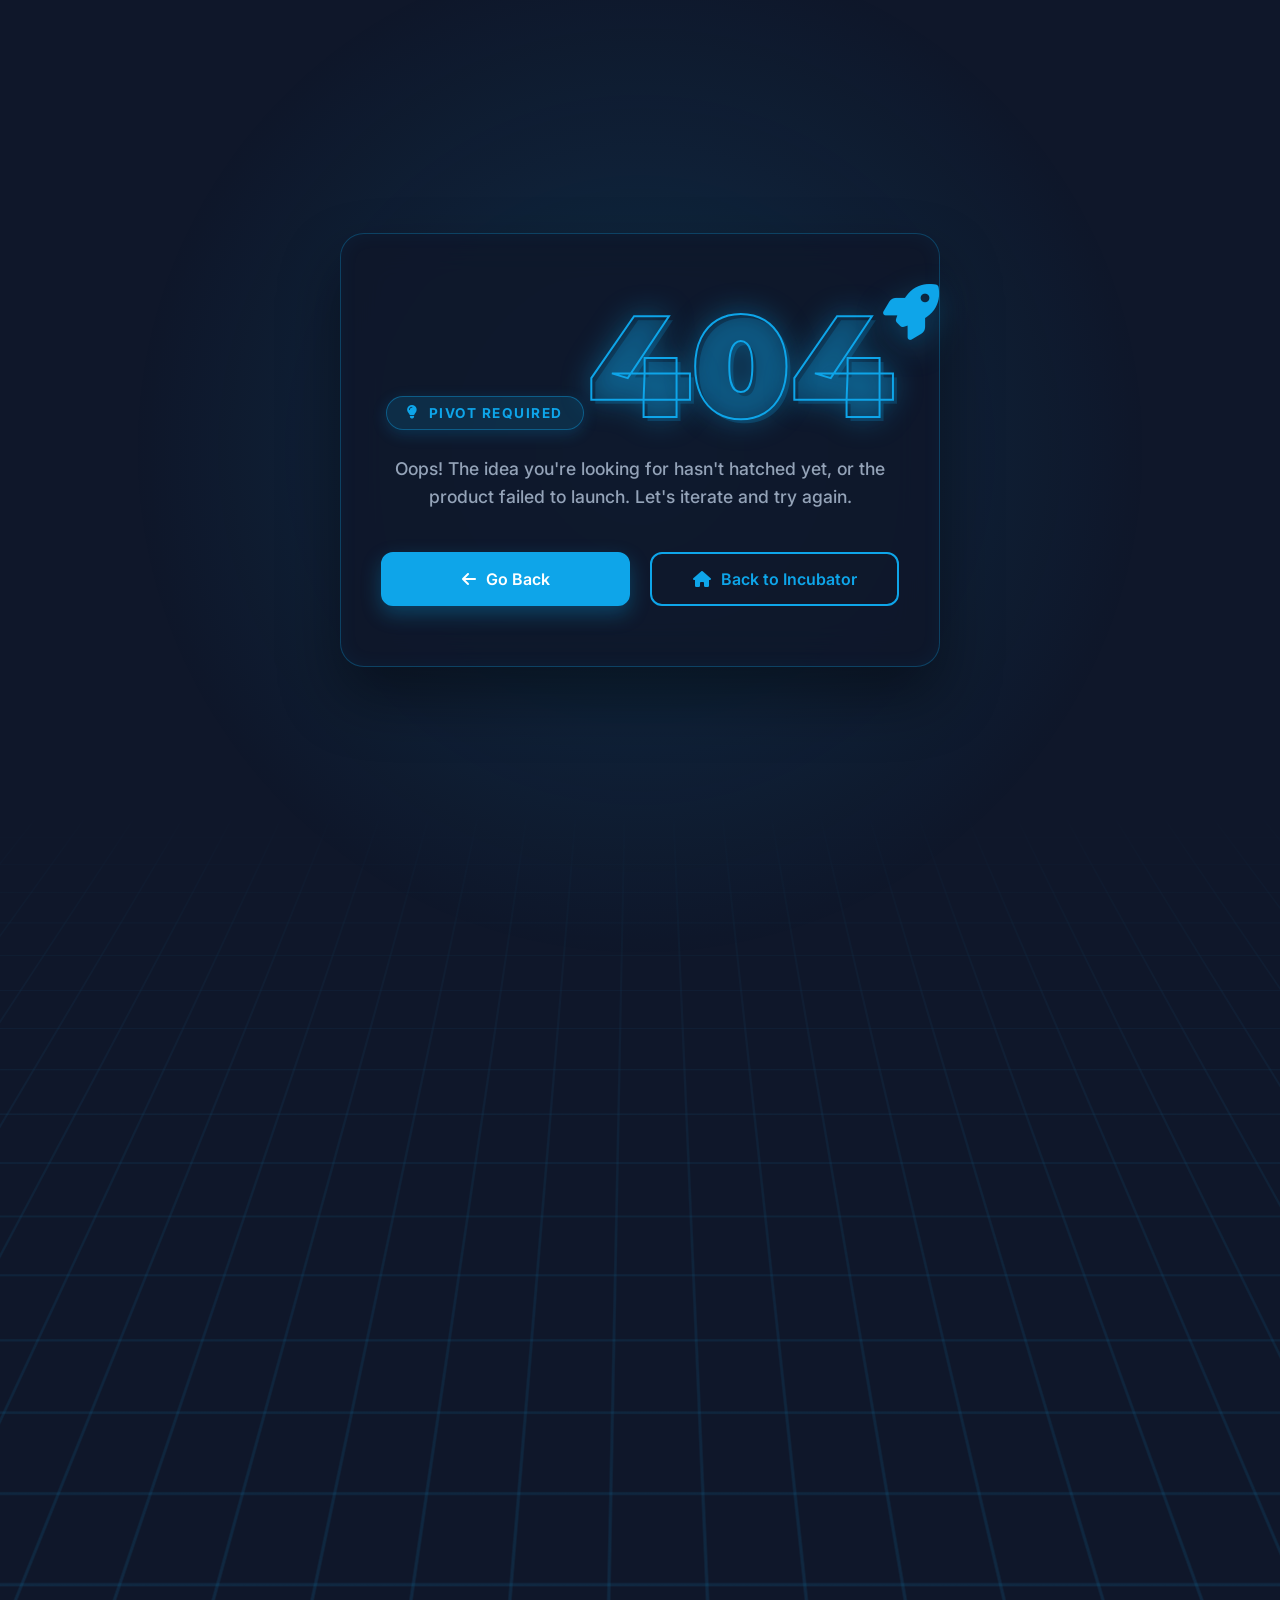
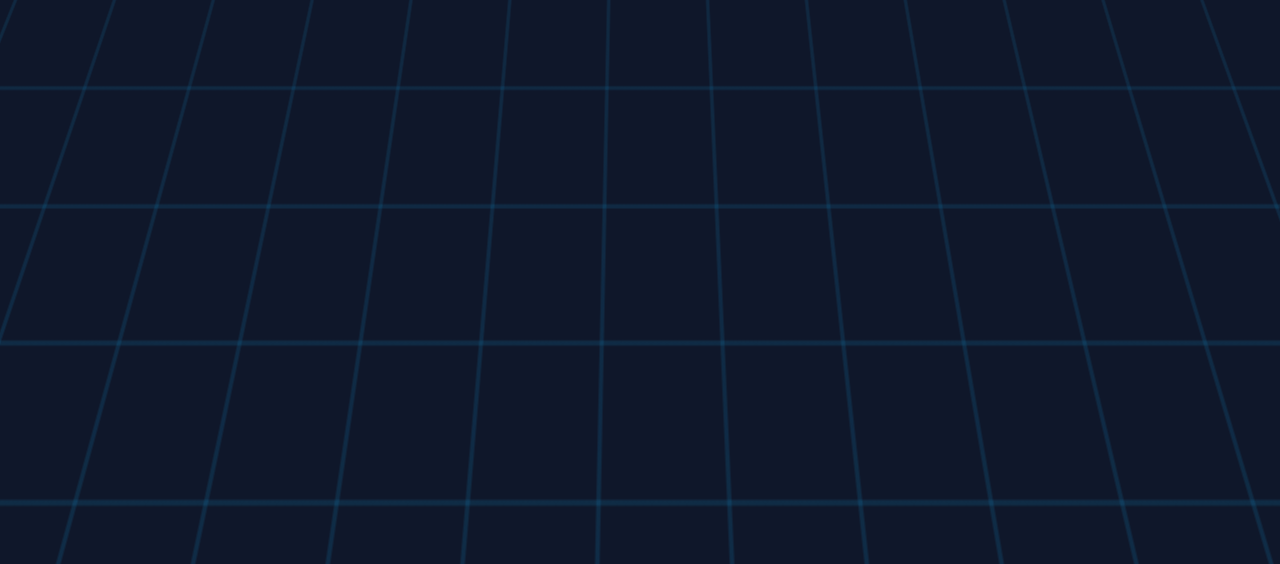
==== 404page.html @ 1950abd4 "Startup" ====
<!DOCTYPE html>
<html lang="en">

<head>
    <meta charset="UTF-8">
    <meta name="viewport" content="width=device-width, initial-scale=1.0, maximum-scale=1.0, user-scalable=no">
    <meta name="description" content="Startup Incubator - Page Not Found">
    <meta property="og:title" content="Startup Incubator - 404 Error">
    <meta property="og:description" content="Oops! The startup idea you're looking for hasn't hatched yet.">
    <meta property="og:type" content="website">

    <title>404 - Pivot Required | Startup Incubator</title>

    <link
        href="https://fonts.googleapis.com/css2?family=Montserrat:wght@700;900&family=Inter:wght@400;500;700&display=swap"
        rel="stylesheet">
    <link rel="stylesheet" href="https://cdnjs.cloudflare.com/ajax/libs/font-awesome/6.5.2/css/all.min.css">

    <style>
        :root {
             
            --primary-accent: #0ea5e9;
            --hover-accent: #0284c7;
            --navy-dark: #0f172a;
            --navy-card: rgba(15, 23, 42, 0.85);

            --text-light: #f8fafc;
            --text-gray: #94a3b8;
            --glass-border: rgba(14, 165, 233, 0.3);
        }

        * {
            margin: 0;
            padding: 0;
            box-sizing: border-box;
        }

        body {
            background: var(--navy-dark);
            font-family: 'Inter', sans-serif;
            color: var(--text-light);
            min-height: 100dvh;
            display: flex;
            justify-content: center;
            align-items: center;
            overflow: hidden;
            perspective: 1500px;
        }

        .error-bg-glow {
            position: absolute;
            width: 150vw;
            height: 150vw;
            max-width: 1200px;
            max-height: 1200px;
            background: radial-gradient(circle, rgba(14, 165, 233, 0.15) 0%, transparent 60%);
            top: 50%;
            left: 50%;
            transform: translate(-50%, -50%);
            z-index: -1;
            pointer-events: none;
            animation: pulseGlow 6s ease-in-out infinite alternate;
        }

        @keyframes pulseGlow {
            0% {
                transform: translate(-50%, -50%) scale(0.9);
                opacity: 0.6;
            }

            100% {
                transform: translate(-50%, -50%) scale(1.1);
                opacity: 1;
            }
        }

        .scrolling-grid {
            position: absolute;
            top: 10%;
            left: -50%;
            width: 200%;
            height: 200%;
            background-image:
                linear-gradient(rgba(14, 165, 233, 0.15) 2px, transparent 2px),
                linear-gradient(90deg, rgba(14, 165, 233, 0.15) 2px, transparent 2px);
            background-size: 60px 60px;
            z-index: 0;
            pointer-events: none;
            transform: rotateX(75deg);
            animation: infiniteGridScroll 15s linear infinite;
            mask-image: linear-gradient(to top, rgba(0, 0, 0, 1) 0%, transparent 70%);
            -webkit-mask-image: linear-gradient(to top, rgba(0, 0, 0, 1) 0%, transparent 70%);
        }

        @keyframes infiniteGridScroll {
            0% {
                background-position: 0 0;
            }

            100% {
                background-position: 0 600px;
            }
        }

        .error-container {
            position: relative;
            z-index: 10;
            text-align: center;
            padding: 60px 40px;
            width: 90%;
            max-width: 600px;
            background: var(--navy-card);
            backdrop-filter: blur(20px);
            -webkit-backdrop-filter: blur(20px);
            border-radius: 24px;
            border: 1px solid var(--glass-border);
            box-shadow: 0 30px 60px rgba(0, 0, 0, 0.4), inset 0 0 20px rgba(14, 165, 233, 0.05);
            transition: transform 0.1s ease-out;
        }

        .status-badge {
            background: rgba(14, 165, 233, 0.15);
            border: 1px solid rgba(14, 165, 233, 0.4);
            color: var(--primary-accent);
            padding: 8px 20px;
            font-size: 0.85rem;
            font-weight: 700;
            letter-spacing: 1.5px;
            border-radius: 30px;
            display: inline-flex;
            align-items: center;
            gap: 10px;
            margin-bottom: 25px;
            text-transform: uppercase;
            box-shadow: 0 4px 15px rgba(14, 165, 233, 0.2);
        }

        .status-badge i {
            animation: blinker 2s linear infinite;
        }

        @keyframes blinker {
            50% {
                opacity: 0;
            }
        }

        .error-code-wrapper {
            position: relative;
            display: inline-block;
            margin-bottom: 15px;
        }

        .error-code {
            font-family: 'Montserrat', sans-serif;
            font-size: 9rem;
            font-weight: 900;
            line-height: 1;
            color: transparent;
            -webkit-text-stroke: 2px var(--primary-accent);
            text-shadow: 4px 4px 0px rgba(14, 165, 233, 0.2), 0 0 30px rgba(14, 165, 233, 0.4);
            animation: floatingText 6s ease-in-out infinite;
        }

        .flying-icon {
            position: absolute;
            top: -10px;
            right: -45px;
            font-size: 3.5rem;
            color: var(--primary-accent);
            animation: floatAndRotate 8s ease-in-out infinite;
            filter: drop-shadow(0 10px 15px rgba(14, 165, 233, 0.3));
            z-index: 15;
        }

        @keyframes floatingText {

            0%,
            100% {
                transform: translateY(0px);
            }

            50% {
                transform: translateY(-10px);
            }
        }

        @keyframes floatAndRotate {
            0% {
                transform: translate(0, 0) rotate(0deg) scale(1);
            }

            25% {
                transform: translate(15px, -20px) rotate(15deg) scale(1.1);
            }

            50% {
                transform: translate(0px, -30px) rotate(45deg) scale(1);
            }

            75% {
                transform: translate(-15px, -15px) rotate(15deg) scale(0.9);
            }

            100% {
                transform: translate(0, 0) rotate(0deg) scale(1);
            }
        }

        .error-desc {
            color: var(--text-gray);
            font-size: 1.1rem;
            line-height: 1.6;
            margin-bottom: 40px;
            font-weight: 500;
        }

        .error-actions {
            display: flex;
            justify-content: center;
            gap: 20px;
            flex-wrap: wrap;
        }

        .btn-base {
            display: inline-flex;
            align-items: center;
            justify-content: center;
            gap: 10px;
            padding: 15px 30px;
            font-family: 'Inter', sans-serif;
            font-size: 1rem;
            font-weight: 600;
            text-decoration: none;
            border-radius: 12px;
            transition: all 0.4s cubic-bezier(0.175, 0.885, 0.32, 1.275);
            cursor: pointer;
            flex: 1;
            min-width: 160px;
        }

        .btn-primary {
            background: var(--primary-accent);
            color: #fff;
            border: 2px solid var(--primary-accent);
            box-shadow: 0 8px 20px rgba(14, 165, 233, 0.3);
        }

        .btn-primary:hover {
            transform: translateY(-5px) scale(1.02);
            background: var(--hover-accent);
            border-color: var(--hover-accent);
            box-shadow: 0 15px 30px rgba(14, 165, 233, 0.5);
        }

        .btn-primary:hover i {
            transform: translateX(-5px);
        }

        .btn-outline {
            background: transparent;
            color: var(--primary-accent);
            border: 2px solid var(--primary-accent);
        }

        .btn-outline:hover {
            transform: translateY(-5px) scale(1.02);
            background: var(--primary-accent);
            color: #fff;
            box-shadow: 0 15px 30px rgba(14, 165, 233, 0.3);
        }

        .btn-outline:hover i {
            transform: scale(1.1) rotate(15deg);
        }

        .btn-base i {
            transition: transform 0.3s ease;
        }

         
        @media (max-width: 768px) {
            .error-code {
                font-size: 7rem;
            }

            .flying-icon {
                font-size: 2.8rem;
                right: -25px;
                top: -10px;
            }

            .error-container {
                padding: 50px 30px;
            }
        }

        @media (max-width: 480px) {
            .error-container {
                padding: 40px 20px;
                border-radius: 20px;
                width: 92%;
                 
            }

            .error-code {
                font-size: 5rem;
                -webkit-text-stroke: 1.5px var(--primary-accent);
            }

            .flying-icon {
                font-size: 2rem;
                right: -15px;
                top: 0px;
            }

            .status-badge {
                font-size: 0.75rem;
                padding: 6px 15px;
                margin-bottom: 20px;
            }

            .error-desc {
                font-size: 0.95rem;
                margin-bottom: 30px;
            }

            .error-actions {
                flex-direction: column;
                 
                gap: 15px;
            }

            .btn-base {
                width: 100%;
                padding: 14px 20px;
            }
        }
    </style>
</head>

<body>

    <div class="error-bg-glow" id="accentGlow"></div>
    <div class="scrolling-grid"></div>

    <div class="error-container" id="errorContainer">

        <div class="status-badge">
            <i class="fa-solid fa-lightbulb"></i> Pivot Required
        </div>

        <div class="error-code-wrapper">
            <h1 class="error-code">404</h1>
            <i class="fa-solid fa-rocket flying-icon"></i>
        </div>

        <p class="error-desc">Oops! The idea you're looking for hasn't hatched yet, or the product failed to launch.
            Let's iterate and try again.</p>

        <div class="error-actions">
            <a href="javascript:history.back()" class="btn-base btn-primary">
                <i class="fa-solid fa-arrow-left"></i> Go Back
            </a>
            <a href="index.html" class="btn-base btn-outline">
                <i class="fa-solid fa-house"></i> Back to Incubator
            </a>
        </div>

    </div>

    <script>
        const container = document.getElementById('errorContainer');
        const glow = document.getElementById('accentGlow');

 
        document.addEventListener('mousemove', (e) => {
            if (window.innerWidth > 768) {
                const halfW = window.innerWidth / 2;
                const halfH = window.innerHeight / 2;

                const xVal = (halfW - e.pageX) / 50;
                const yVal = (halfH - e.pageY) / 50;

                container.style.transform = `rotateY(${xVal * -1}deg) rotateX(${yVal}deg) translateY(-5px)`;
                glow.style.transform = `translate(${-50 + xVal * 0.5}%, ${-50 + yVal * 0.5}%) scale(1.05)`;
            }
        });

        document.addEventListener('mouseleave', () => {
            if (window.innerWidth > 768) {
                container.style.transform = `rotateY(0deg) rotateX(0deg) translateY(0)`;
                glow.style.transform = `translate(-50%, -50%) scale(1)`;
            }
        });
    </script>

</body>

</html>
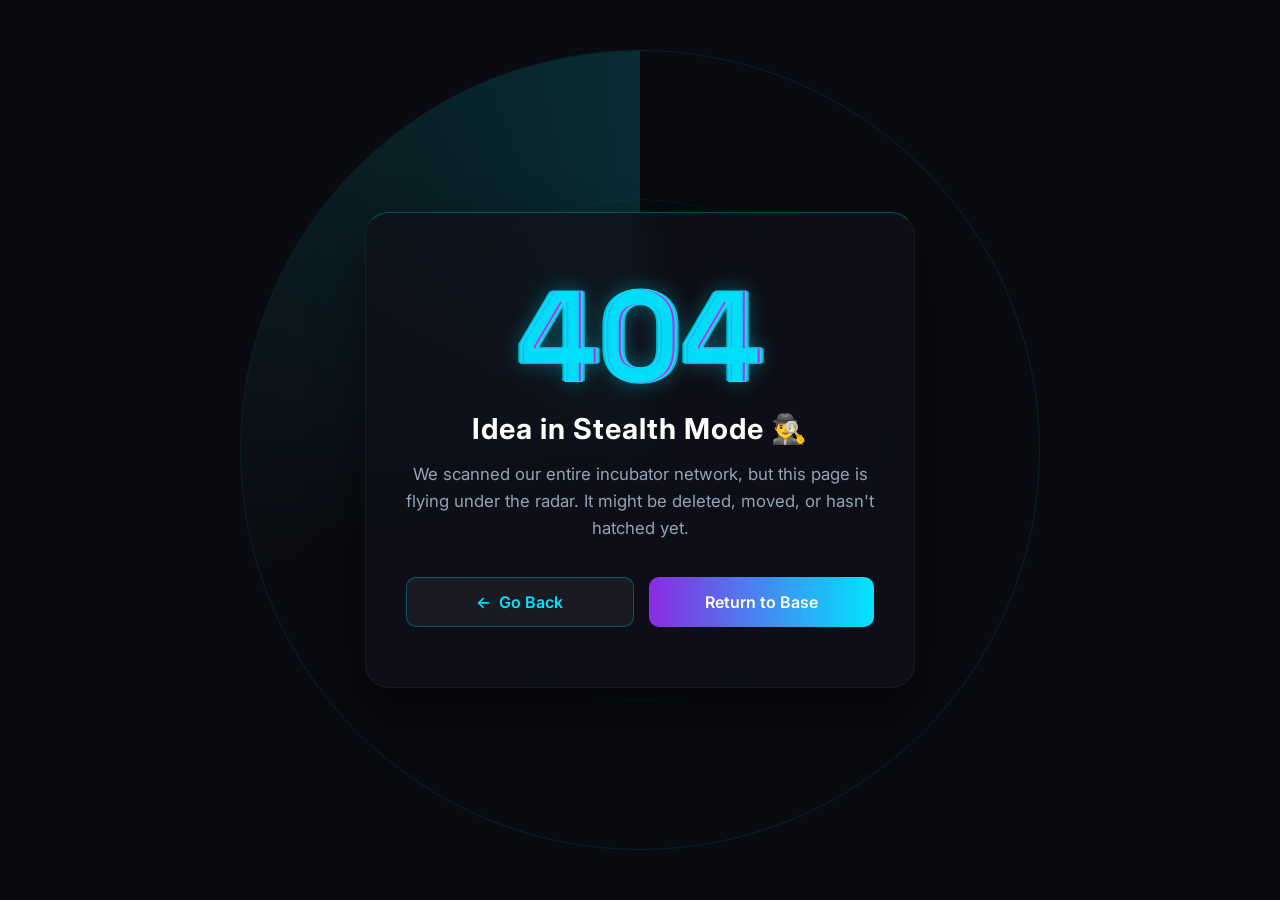
==== commit c8f5c412: "Startup" ====
--- a/404page.html
+++ b/404page.html
@@ -4,29 +4,27 @@
 <head>
     <meta charset="UTF-8">
     <meta name="viewport" content="width=device-width, initial-scale=1.0, maximum-scale=1.0, user-scalable=no">
-    <meta name="description" content="Startup Incubator - Page Not Found">
-    <meta property="og:title" content="Startup Incubator - 404 Error">
-    <meta property="og:description" content="Oops! The startup idea you're looking for hasn't hatched yet.">
+    <meta property="og:title" content="Your Website Title Here">
+    <meta property="og:description" content="Join our premium online learning platform and upgrade your skills today.">
+    <meta property="og:image" content="https://yourwebsite.com/asset/preview-image.jpg">
+    <meta property="og:url" content="https://yourwebsite.com">
     <meta property="og:type" content="website">
-
-    <title>404 - Pivot Required | Startup Incubator</title>
-
+    <meta name="description"
+        content="Join our premium online learning platform. Access interactive courses, live community zones, and expert tutors to upgrade your skills today.">
+    <link rel="icon" type="image/png" href="./asset/logo_Favicon.webp">
+    <title>404 - Stealth Mode | Startup Incubator</title>
     <link
-        href="https://fonts.googleapis.com/css2?family=Montserrat:wght@700;900&family=Inter:wght@400;500;700&display=swap"
+        href="https://fonts.googleapis.com/css2?family=Space+Grotesk:wght@400;700&family=Inter:wght@400;500;600&display=swap"
         rel="stylesheet">
-    <link rel="stylesheet" href="https://cdnjs.cloudflare.com/ajax/libs/font-awesome/6.5.2/css/all.min.css">
 
     <style>
         :root {
-             
-            --primary-accent: #0ea5e9;
-            --hover-accent: #0284c7;
-            --navy-dark: #0f172a;
-            --navy-card: rgba(15, 23, 42, 0.85);
-
-            --text-light: #f8fafc;
-            --text-gray: #94a3b8;
-            --glass-border: rgba(14, 165, 233, 0.3);
+            --primary: #8a2be2;
+            --secondary: #00e5ff;
+            --bg-dark: #0a0b10;
+            --text-main: #ffffff;
+            --text-muted: #94a3b8;
+            --glass-bg: rgba(15, 17, 26, 0.75);
         }
 
         * {
@@ -36,304 +34,291 @@
         }
 
         body {
-            background: var(--navy-dark);
+            background-color: var(--bg-dark);
             font-family: 'Inter', sans-serif;
-            color: var(--text-light);
+            color: var(--text-main);
             min-height: 100dvh;
             display: flex;
             justify-content: center;
             align-items: center;
             overflow: hidden;
-            perspective: 1500px;
-        }
-
-        .error-bg-glow {
+            position: relative;
+        }
+
+
+        .radar-container {
             position: absolute;
-            width: 150vw;
-            height: 150vw;
-            max-width: 1200px;
-            max-height: 1200px;
-            background: radial-gradient(circle, rgba(14, 165, 233, 0.15) 0%, transparent 60%);
             top: 50%;
             left: 50%;
             transform: translate(-50%, -50%);
-            z-index: -1;
-            pointer-events: none;
-            animation: pulseGlow 6s ease-in-out infinite alternate;
-        }
-
-        @keyframes pulseGlow {
+            width: 800px;
+            height: 800px;
+            border-radius: 50%;
+            border: 1px solid rgba(0, 229, 255, 0.1);
+            z-index: 0;
+            display: flex;
+            justify-content: center;
+            align-items: center;
+        }
+
+        .radar-container::before,
+        .radar-container::after {
+            content: '';
+            position: absolute;
+            border-radius: 50%;
+            border: 1px solid rgba(0, 229, 255, 0.05);
+        }
+
+        .radar-container::before {
+            width: 500px;
+            height: 500px;
+        }
+
+        .radar-container::after {
+            width: 250px;
+            height: 250px;
+        }
+
+        .radar-sweep {
+            position: absolute;
+            width: 100%;
+            height: 100%;
+            border-radius: 50%;
+            background: conic-gradient(from 0deg, transparent 70%, rgba(0, 229, 255, 0.15) 100%);
+            animation: radarSpin 4s linear infinite;
+        }
+
+        @keyframes radarSpin {
             0% {
-                transform: translate(-50%, -50%) scale(0.9);
-                opacity: 0.6;
+                transform: rotate(0deg);
             }
 
             100% {
-                transform: translate(-50%, -50%) scale(1.1);
-                opacity: 1;
-            }
-        }
-
-        .scrolling-grid {
-            position: absolute;
-            top: 10%;
-            left: -50%;
-            width: 200%;
-            height: 200%;
-            background-image:
-                linear-gradient(rgba(14, 165, 233, 0.15) 2px, transparent 2px),
-                linear-gradient(90deg, rgba(14, 165, 233, 0.15) 2px, transparent 2px);
-            background-size: 60px 60px;
-            z-index: 0;
-            pointer-events: none;
-            transform: rotateX(75deg);
-            animation: infiniteGridScroll 15s linear infinite;
-            mask-image: linear-gradient(to top, rgba(0, 0, 0, 1) 0%, transparent 70%);
-            -webkit-mask-image: linear-gradient(to top, rgba(0, 0, 0, 1) 0%, transparent 70%);
-        }
-
-        @keyframes infiniteGridScroll {
-            0% {
-                background-position: 0 0;
-            }
-
-            100% {
-                background-position: 0 600px;
-            }
-        }
-
-        .error-container {
+                transform: rotate(360deg);
+            }
+        }
+
+
+        .error-card {
             position: relative;
             z-index: 10;
+            background: var(--glass-bg);
+            backdrop-filter: blur(16px);
+            -webkit-backdrop-filter: blur(16px);
+            border: 1px solid rgba(255, 255, 255, 0.05);
+            border-top: 1px solid rgba(0, 229, 255, 0.3);
+            border-radius: 24px;
+            padding: 60px 40px;
             text-align: center;
-            padding: 60px 40px;
+            max-width: 550px;
             width: 90%;
-            max-width: 600px;
-            background: var(--navy-card);
-            backdrop-filter: blur(20px);
-            -webkit-backdrop-filter: blur(20px);
-            border-radius: 24px;
-            border: 1px solid var(--glass-border);
-            box-shadow: 0 30px 60px rgba(0, 0, 0, 0.4), inset 0 0 20px rgba(14, 165, 233, 0.05);
-            transition: transform 0.1s ease-out;
-        }
-
-        .status-badge {
-            background: rgba(14, 165, 233, 0.15);
-            border: 1px solid rgba(14, 165, 233, 0.4);
-            color: var(--primary-accent);
-            padding: 8px 20px;
-            font-size: 0.85rem;
+            box-shadow: 0 25px 50px rgba(0, 0, 0, 0.5);
+            animation: slideUp 0.8s ease-out forwards;
+        }
+
+        @keyframes slideUp {
+            from {
+                opacity: 0;
+                transform: translateY(40px);
+            }
+
+            to {
+                opacity: 1;
+                transform: translateY(0);
+            }
+        }
+
+
+        .glitch-text {
+            font-family: 'Space Grotesk', sans-serif;
+            font-size: 8rem;
             font-weight: 700;
-            letter-spacing: 1.5px;
-            border-radius: 30px;
-            display: inline-flex;
-            align-items: center;
-            gap: 10px;
-            margin-bottom: 25px;
-            text-transform: uppercase;
-            box-shadow: 0 4px 15px rgba(14, 165, 233, 0.2);
-        }
-
-        .status-badge i {
-            animation: blinker 2s linear infinite;
-        }
-
-        @keyframes blinker {
-            50% {
-                opacity: 0;
-            }
-        }
-
-        .error-code-wrapper {
+            line-height: 1;
+            margin-bottom: 10px;
+            color: transparent;
+            -webkit-text-stroke: 2px var(--secondary);
+            text-shadow: 0 0 20px rgba(0, 229, 255, 0.4);
             position: relative;
             display: inline-block;
+        }
+
+        .glitch-text::before,
+        .glitch-text::after {
+            content: '404';
+            position: absolute;
+            top: 0;
+            left: 0;
+            width: 100%;
+            height: 100%;
+            color: var(--secondary);
+            -webkit-text-stroke: 0px;
+            opacity: 0.8;
+        }
+
+        .glitch-text::before {
+            left: 3px;
+            text-shadow: -2px 0 var(--primary);
+            animation: glitch-anim-1 2s infinite linear alternate-reverse;
+        }
+
+        .glitch-text::after {
+            left: -3px;
+            text-shadow: 2px 0 #ff00ea;
+            animation: glitch-anim-2 3s infinite linear alternate-reverse;
+        }
+
+        @keyframes glitch-anim-1 {
+            0% {
+                clip-path: inset(20% 0 80% 0);
+            }
+
+            20% {
+                clip-path: inset(60% 0 10% 0);
+            }
+
+            40% {
+                clip-path: inset(40% 0 50% 0);
+            }
+
+            60% {
+                clip-path: inset(80% 0 5% 0);
+            }
+
+            80% {
+                clip-path: inset(10% 0 70% 0);
+            }
+
+            100% {
+                clip-path: inset(30% 0 50% 0);
+            }
+        }
+
+        @keyframes glitch-anim-2 {
+            0% {
+                clip-path: inset(10% 0 60% 0);
+            }
+
+            20% {
+                clip-path: inset(30% 0 20% 0);
+            }
+
+            40% {
+                clip-path: inset(70% 0 10% 0);
+            }
+
+            60% {
+                clip-path: inset(20% 0 50% 0);
+            }
+
+            80% {
+                clip-path: inset(50% 0 30% 0);
+            }
+
+            100% {
+                clip-path: inset(5% 0 80% 0);
+            }
+        }
+
+
+        h2 {
+            font-size: 1.8rem;
             margin-bottom: 15px;
-        }
-
-        .error-code {
-            font-family: 'Montserrat', sans-serif;
-            font-size: 9rem;
-            font-weight: 900;
-            line-height: 1;
-            color: transparent;
-            -webkit-text-stroke: 2px var(--primary-accent);
-            text-shadow: 4px 4px 0px rgba(14, 165, 233, 0.2), 0 0 30px rgba(14, 165, 233, 0.4);
-            animation: floatingText 6s ease-in-out infinite;
-        }
-
-        .flying-icon {
-            position: absolute;
-            top: -10px;
-            right: -45px;
-            font-size: 3.5rem;
-            color: var(--primary-accent);
-            animation: floatAndRotate 8s ease-in-out infinite;
-            filter: drop-shadow(0 10px 15px rgba(14, 165, 233, 0.3));
-            z-index: 15;
-        }
-
-        @keyframes floatingText {
-
-            0%,
-            100% {
-                transform: translateY(0px);
-            }
-
-            50% {
-                transform: translateY(-10px);
-            }
-        }
-
-        @keyframes floatAndRotate {
-            0% {
-                transform: translate(0, 0) rotate(0deg) scale(1);
-            }
-
-            25% {
-                transform: translate(15px, -20px) rotate(15deg) scale(1.1);
-            }
-
-            50% {
-                transform: translate(0px, -30px) rotate(45deg) scale(1);
-            }
-
-            75% {
-                transform: translate(-15px, -15px) rotate(15deg) scale(0.9);
-            }
-
-            100% {
-                transform: translate(0, 0) rotate(0deg) scale(1);
-            }
-        }
-
-        .error-desc {
-            color: var(--text-gray);
-            font-size: 1.1rem;
+            color: #fff;
+            letter-spacing: 1px;
+        }
+
+        p {
+            color: var(--text-muted);
+            font-size: 1.05rem;
             line-height: 1.6;
-            margin-bottom: 40px;
-            font-weight: 500;
-        }
-
-        .error-actions {
+            margin-bottom: 35px;
+        }
+
+
+        .btn-group {
             display: flex;
+            gap: 15px;
             justify-content: center;
-            gap: 20px;
             flex-wrap: wrap;
         }
 
-        .btn-base {
-            display: inline-flex;
+        .btn {
+            padding: 14px 28px;
+            border-radius: 10px;
+            font-weight: 600;
+            font-size: 1rem;
+            text-decoration: none;
+            transition: all 0.3s ease;
+            display: flex;
             align-items: center;
+            gap: 8px;
+            flex: 1;
+            min-width: 180px;
             justify-content: center;
-            gap: 10px;
-            padding: 15px 30px;
-            font-family: 'Inter', sans-serif;
-            font-size: 1rem;
-            font-weight: 600;
-            text-decoration: none;
-            border-radius: 12px;
-            transition: all 0.4s cubic-bezier(0.175, 0.885, 0.32, 1.275);
-            cursor: pointer;
-            flex: 1;
-            min-width: 160px;
         }
 
         .btn-primary {
-            background: var(--primary-accent);
+            background: linear-gradient(90deg, var(--primary), var(--secondary));
             color: #fff;
-            border: 2px solid var(--primary-accent);
-            box-shadow: 0 8px 20px rgba(14, 165, 233, 0.3);
+            border: none;
         }
 
         .btn-primary:hover {
-            transform: translateY(-5px) scale(1.02);
-            background: var(--hover-accent);
-            border-color: var(--hover-accent);
-            box-shadow: 0 15px 30px rgba(14, 165, 233, 0.5);
-        }
-
-        .btn-primary:hover i {
-            transform: translateX(-5px);
+            box-shadow: 0 10px 25px rgba(0, 229, 255, 0.4);
+            transform: translateY(-3px);
         }
 
         .btn-outline {
-            background: transparent;
-            color: var(--primary-accent);
-            border: 2px solid var(--primary-accent);
+            background: rgba(255, 255, 255, 0.05);
+            color: var(--secondary);
+            border: 1px solid rgba(0, 229, 255, 0.3);
         }
 
         .btn-outline:hover {
-            transform: translateY(-5px) scale(1.02);
-            background: var(--primary-accent);
-            color: #fff;
-            box-shadow: 0 15px 30px rgba(14, 165, 233, 0.3);
-        }
-
-        .btn-outline:hover i {
-            transform: scale(1.1) rotate(15deg);
-        }
-
-        .btn-base i {
-            transition: transform 0.3s ease;
-        }
-
-         
+            background: rgba(0, 229, 255, 0.1);
+            border-color: var(--secondary);
+            transform: translateY(-3px);
+        }
+
+
         @media (max-width: 768px) {
-            .error-code {
-                font-size: 7rem;
-            }
-
-            .flying-icon {
-                font-size: 2.8rem;
-                right: -25px;
-                top: -10px;
-            }
-
-            .error-container {
-                padding: 50px 30px;
-            }
-        }
-
-        @media (max-width: 480px) {
-            .error-container {
+            .radar-container {
+                width: 150vw;
+                height: 150vw;
+            }
+
+            .radar-container::before {
+                width: 100vw;
+                height: 100vw;
+            }
+
+            .radar-container::after {
+                width: 50vw;
+                height: 50vw;
+            }
+
+            .error-card {
                 padding: 40px 20px;
-                border-radius: 20px;
-                width: 92%;
-                 
-            }
-
-            .error-code {
-                font-size: 5rem;
-                -webkit-text-stroke: 1.5px var(--primary-accent);
-            }
-
-            .flying-icon {
-                font-size: 2rem;
-                right: -15px;
-                top: 0px;
-            }
-
-            .status-badge {
-                font-size: 0.75rem;
-                padding: 6px 15px;
-                margin-bottom: 20px;
-            }
-
-            .error-desc {
+            }
+
+            .glitch-text {
+                font-size: 5.5rem;
+            }
+
+            h2 {
+                font-size: 1.4rem;
+            }
+
+            p {
                 font-size: 0.95rem;
-                margin-bottom: 30px;
-            }
-
-            .error-actions {
+            }
+
+            .btn-group {
                 flex-direction: column;
-                 
-                gap: 15px;
-            }
-
-            .btn-base {
+            }
+
+            .btn {
                 width: 100%;
-                padding: 14px 20px;
             }
         }
     </style>
@@ -341,60 +326,28 @@
 
 <body>
 
-    <div class="error-bg-glow" id="accentGlow"></div>
-    <div class="scrolling-grid"></div>
-
-    <div class="error-container" id="errorContainer">
-
-        <div class="status-badge">
-            <i class="fa-solid fa-lightbulb"></i> Pivot Required
-        </div>
-
-        <div class="error-code-wrapper">
-            <h1 class="error-code">404</h1>
-            <i class="fa-solid fa-rocket flying-icon"></i>
-        </div>
-
-        <p class="error-desc">Oops! The idea you're looking for hasn't hatched yet, or the product failed to launch.
-            Let's iterate and try again.</p>
-
-        <div class="error-actions">
-            <a href="javascript:history.back()" class="btn-base btn-primary">
-                <i class="fa-solid fa-arrow-left"></i> Go Back
+
+    <div class="radar-container">
+        <div class="radar-sweep"></div>
+    </div>
+
+
+    <div class="error-card">
+        <div class="glitch-text">404</div>
+        <h2>Idea in Stealth Mode 🕵️‍♂️</h2>
+        <p>We scanned our entire incubator network, but this page is flying under the radar. It might be deleted, moved,
+            or hasn't hatched yet.</p>
+
+        <div class="btn-group">
+            <a href="javascript:history.back()" class="btn btn-outline">
+                <span>&#8592;</span> Go Back
             </a>
-            <a href="index.html" class="btn-base btn-outline">
-                <i class="fa-solid fa-house"></i> Back to Incubator
+            <a href="index.html" class="btn btn-primary">
+                Return to Base
             </a>
         </div>
-
     </div>
 
-    <script>
-        const container = document.getElementById('errorContainer');
-        const glow = document.getElementById('accentGlow');
-
- 
-        document.addEventListener('mousemove', (e) => {
-            if (window.innerWidth > 768) {
-                const halfW = window.innerWidth / 2;
-                const halfH = window.innerHeight / 2;
-
-                const xVal = (halfW - e.pageX) / 50;
-                const yVal = (halfH - e.pageY) / 50;
-
-                container.style.transform = `rotateY(${xVal * -1}deg) rotateX(${yVal}deg) translateY(-5px)`;
-                glow.style.transform = `translate(${-50 + xVal * 0.5}%, ${-50 + yVal * 0.5}%) scale(1.05)`;
-            }
-        });
-
-        document.addEventListener('mouseleave', () => {
-            if (window.innerWidth > 768) {
-                container.style.transform = `rotateY(0deg) rotateX(0deg) translateY(0)`;
-                glow.style.transform = `translate(-50%, -50%) scale(1)`;
-            }
-        });
-    </script>
-
 </body>
 
 </html>
